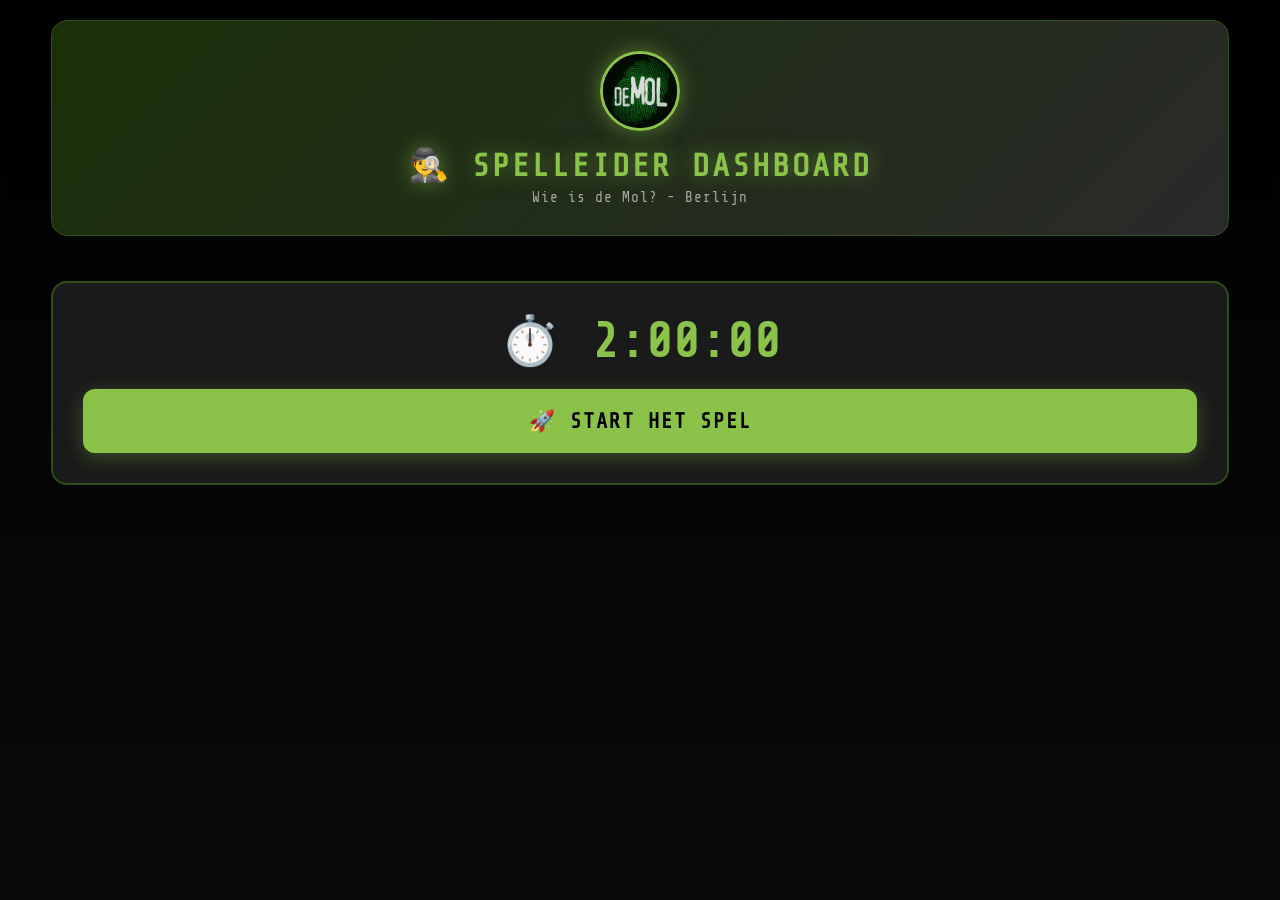
==== admin.html @ bd3a26fa "Add files via upload" ====
<!DOCTYPE html>
<html lang="nl">
<head>
    <meta charset="UTF-8">
    <meta name="viewport" content="width=device-width, initial-scale=1.0">
    <title>Spelleider Dashboard - WIDM Berlijn</title>
    <link rel="stylesheet" href="style.css">
    <style>
        /* Admin-specific: bredere container voor 5 teams */
        .container {
            max-width: 95% !important;
            margin: 0 auto;
        }
    </style>
</head>
<body>
    <div class="container">
        <header>
            <img src="widm-logo.jpg" alt="Wie is de Mol Logo" class="header-logo">
            <h1>🕵️ Spelleider dashboard</h1>
            <p class="subtitle">Wie is de Mol? - Berlijn</p>
        </header>

        <div class="dashboard-sectie">
            <!-- Timer sectie -->
            <div class="timer-sectie">
                <div id="spel-gestart-badge" style="display:none; background: #2D5016; color: #8bc34a; padding: 8px 16px; border-radius: 8px; text-align: center; font-size: 0.9em; margin-bottom: 15px; border: 1px solid #8bc34a;">
                    ✅ Spel loopt
                </div>
                <div id="spel-gestopt-sectie" style="display:none; background: #1a1a1a; border: 2px solid #d32f2f; padding: 20px; border-radius: 12px; margin-bottom: 15px;">
                    <h3 style="color: #d32f2f; margin: 0 0 15px 0; text-align: center;">🛑 Spel is gestopt</h3>
                    <div style="display: flex; gap: 10px; flex-wrap: wrap;">
                        <button onclick="hervatSpel()" style="flex: 1; min-width: 180px; padding: 15px 20px; background: #8bc34a; border: none; border-radius: 8px; color: #000; font-weight: bold; cursor: pointer;">▶️ Hervat</button>
                        <button onclick="bevestigReset()" style="flex: 1; min-width: 180px; padding: 15px 20px; background: #ff9800; border: none; border-radius: 8px; color: #000; font-weight: bold; cursor: pointer;">🔄 Reset</button>
                    </div>
                </div>
                <div id="dashboard-timer" class="dashboard-timer">
                    ⏱️ <span id="dashboard-timer-tekst">2:00:00</span>
                </div>
                <button id="start-spel-btn" onclick="bevestigStart()" class="start-btn">🚀 START HET SPEL</button>
                <button id="stop-spel-btn" onclick="bevestigStop()" class="stop-btn" style="display:none;">🛑 STOP HET SPEL</button>
            </div>

            <!-- Teams overzicht -->
            <div id="teams-container"></div>
        </div>
    </div>

    <!-- Bevestig popup -->
    <div id="bevestig-overlay" class="popup-overlay hidden">
        <div class="popup-box">
            <div class="popup-header">
                <span>🕵️ Spelleider Dashboard</span>
            </div>
            <div class="popup-body">
                <p id="bevestig-tekst">Weet je zeker dat je het spel wilt starten?</p>
            </div>
            <div class="popup-footer">
                <button onclick="startSpel()" style="background: #8bc34a;">✅ Ja, start!</button>
                <button onclick="sluitBevestig()" style="background: #666; margin-left: 10px;">Annuleer</button>
            </div>
        </div>
    </div>

    <!-- Stop popup -->
    <div id="stop-overlay" class="popup-overlay hidden">
        <div class="popup-box">
            <div class="popup-header" style="background: #d32f2f; color: #fff;">
                <span>🛑 Spel stoppen</span>
            </div>
            <div class="popup-body">
                <p style="margin-bottom: 20px;">Waarom wil je het spel stoppen?</p>
                <select id="stop-reden" style="width: 100%; padding: 12px; border-radius: 8px; border: 2px solid #2D5016; background: #1a1a1a; color: #e0e0e0; font-size: 1em; margin-bottom: 15px;">
                    <option value="Een team is klaar">✅ Een team is klaar</option>
                    <option value="Tijd is afgelopen">⏰ Tijd is afgelopen</option>
                    <option value="Noodsituatie">🚨 Noodsituatie</option>
                    <option value="Technische problemen">🔧 Technische problemen</option>
                    <option value="Anders">📝 Anders...</option>
                </select>
                <div id="stop-reden-winnaar" style="margin-top: 10px;">
                    <input type="text" id="stop-reden-winnaar-naam" placeholder="Welk team heeft gewonnen? (bijv. ALPHA)" style="width: 100%; padding: 12px; border-radius: 8px; border: 2px solid #8bc34a; background: #1a1a1a; color: #e0e0e0; font-size: 1em;">
                </div>
                <div id="stop-reden-custom" style="display:none; margin-top: 10px;">
                    <input type="text" id="stop-reden-tekst" placeholder="Typ je eigen reden..." style="width: 100%; padding: 12px; border-radius: 8px; border: 2px solid #2D5016; background: #1a1a1a; color: #e0e0e0; font-size: 1em;">
                </div>
            </div>
            <div class="popup-footer">
                <button onclick="bevestigStopMetReden()" style="background: #d32f2f; color: #fff;">🛑 Stop spel</button>
                <button onclick="sluitStopPopup()" style="background: #666; margin-left: 10px;">Annuleer</button>
            </div>
        </div>
    </div>

    <!-- Hervat popup -->
    <div id="hervat-overlay" class="popup-overlay hidden">
        <div class="popup-box">
            <div class="popup-header" style="background: #8bc34a; color: #000;">
                <span>▶️ Spel hervatten</span>
            </div>
            <div class="popup-body">
                <p style="margin-bottom: 20px;">Het spel gaat verder waar het was gebleven.</p>
                <p style="color: #999; font-size: 0.9em;">De timer loopt door vanaf het moment dat het spel werd gestopt.</p>
            </div>
            <div class="popup-footer">
                <button onclick="bevestigHervat()" style="background: #8bc34a; color: #000;">▶️ Ja, hervat!</button>
                <button onclick="sluitHervatPopup()" style="background: #666; margin-left: 10px;">Annuleer</button>
            </div>
        </div>
    </div>

    <!-- Reset popup -->
    <div id="reset-overlay" class="popup-overlay hidden">
        <div class="popup-box">
            <div class="popup-header" style="background: #ff9800; color: #000;">
                <span>🔄 Spel resetten</span>
            </div>
            <div class="popup-body">
                <p style="margin-bottom: 20px; font-weight: bold; color: #d32f2f;">⚠️ Dit wist ALLE teamdata!</p>
                <p style="margin-bottom: 15px;">Om het spel volledig te resetten:</p>
                <ol style="text-align: left; line-height: 1.8; color: #e0e0e0;">
                    <li>Ga naar <strong>script.google.com</strong></li>
                    <li>Open je Apps Script project</li>
                    <li>Selecteer de functie <strong>"initSpel"</strong> in de dropdown</li>
                    <li>Klik op ▶️ <strong>Run</strong></li>
                    <li>Refresh deze pagina</li>
                </ol>
                <p style="margin-top: 20px; color: #999; font-size: 0.9em;">Na reset kunnen teams opnieuw beginnen vanaf startlocatie.</p>
            </div>
            <div class="popup-footer">
                <button onclick="sluitResetPopup()" style="background: #8bc34a; color: #000;">Begrepen</button>
            </div>
        </div>
    </div>

    <script>
        const API_URL = "https://script.google.com/macros/s/AKfycbxtZUrnqR37X_HxUodU7U5AlYwrIhbtA8xgGDvlzqYReY86UrMcqIOvyJ1osRkTX-Alww/exec";
        const SPEL_DUUR = 2 * 60 * 60 * 1000;
        let dashboardInterval = null;
        let timerInterval = null;

        async function apiCall(action, params = {}, method = 'GET') {
            try {
                const url = new URL(API_URL);
                url.searchParams.append('action', action);
                
                if (method === 'GET') {
                    Object.keys(params).forEach(key => {
                        url.searchParams.append(key, params[key]);
                    });
                    const response = await fetch(url);
                    return await response.json();
                } else {
                    // POST: gebruik URLSearchParams (form data) om CORS preflight te vermijden
                    const formData = new URLSearchParams();
                    Object.keys(params).forEach(key => {
                        formData.append(key, params[key]);
                    });
                    
                    const response = await fetch(API_URL + '?action=' + action, {
                        method: 'POST',
                        body: formData
                    });
                    return await response.json();
                }
            } catch (error) {
                console.error('API Error:', error);
                return null;
            }
        }

        function bevestigStart() {
            document.getElementById('bevestig-overlay').classList.remove('hidden');
        }

        function sluitBevestig() {
            document.getElementById('bevestig-overlay').classList.add('hidden');
        }

        async function startSpel() {
            sluitBevestig();
            const result = await apiCall('startSpel', {}, 'POST');
            if (result && result.success) {
                // Direct dashboard updaten zonder popup
                updateDashboard();
            } else {
                alert('❌ Fout bij starten van spel. Probeer opnieuw.');
            }
        }

        function bevestigStop() {
            document.getElementById('stop-overlay').classList.remove('hidden');
        }

        // Change listener eenmalig instellen (niet bij elke klik opnieuw)
        document.addEventListener('DOMContentLoaded', function() {
            document.getElementById('stop-reden').addEventListener('change', function() {
                const isWinnaar = this.value === 'Een team is klaar';
                const isAnders  = this.value === 'Anders';
                document.getElementById('stop-reden-winnaar').style.display = isWinnaar ? 'block' : 'none';
                document.getElementById('stop-reden-custom').style.display  = isAnders  ? 'block' : 'none';
            });
        });

        function sluitStopPopup() {
            document.getElementById('stop-overlay').classList.add('hidden');
        }

        async function bevestigStopMetReden() {
            const redenSelect = document.getElementById('stop-reden').value;
            let reden = redenSelect;
            
            if (redenSelect === 'Een team is klaar') {
                const winnaar = document.getElementById('stop-reden-winnaar-naam').value.trim();
                reden = winnaar ? `Een team is klaar — Team ${winnaar.toUpperCase()} heeft gewonnen!` : 'Een team is klaar';
            } else if (redenSelect === 'Anders') {
                const customReden = document.getElementById('stop-reden-tekst').value.trim();
                if (!customReden) {
                    alert('⚠️ Vul een reden in!');
                    return;
                }
                reden = customReden;
            }
            
            sluitStopPopup();
            
            const result = await apiCall('stopSpel', { reden }, 'POST');
            if (result && result.success) {
                updateDashboard();
            } else {
                alert('❌ Fout bij stoppen van spel. Probeer opnieuw.');
            }
        }

        async function stopSpel() {
            const result = await apiCall('stopSpel', {}, 'POST');
            if (result && result.success) {
                updateDashboard();
            } else {
                alert('❌ Fout bij stoppen van spel. Probeer opnieuw.');
            }
        }

        async function hervatSpel() {
            document.getElementById('hervat-overlay').classList.remove('hidden');
        }

        function sluitHervatPopup() {
            document.getElementById('hervat-overlay').classList.add('hidden');
        }

        async function bevestigHervat() {
            sluitHervatPopup();
            const result = await apiCall('startSpel', {}, 'POST');
            if (result && result.success) {
                updateDashboard();
            } else {
                alert('❌ Fout bij hervatten. Probeer opnieuw.');
            }
        }

        function bevestigReset() {
            document.getElementById('reset-overlay').classList.remove('hidden');
        }

        function sluitResetPopup() {
            document.getElementById('reset-overlay').classList.add('hidden');
        }

        function startDashboardTimer(startDatum) {
            if (timerInterval) clearInterval(timerInterval);
            
            const timerEl = document.getElementById('dashboard-timer');
            const timerTekstEl = document.getElementById('dashboard-timer-tekst');
            
            timerInterval = setInterval(() => {
                const nu = new Date().getTime();
                const verstreken = nu - startDatum;
                const resterend = SPEL_DUUR - verstreken;

                if (resterend <= 0) {
                    clearInterval(timerInterval);
                    timerTekstEl.textContent = 'Spel afgelopen!';
                    timerEl.classList.add('urgent');
                    return;
                }

                const uren = Math.floor(resterend / (1000 * 60 * 60));
                const minuten = Math.floor((resterend % (1000 * 60 * 60)) / (1000 * 60));
                const seconden = Math.floor((resterend % (1000 * 60)) / 1000);

                timerTekstEl.textContent = `${uren}:${String(minuten).padStart(2, '0')}:${String(seconden).padStart(2, '0')}`;

                if (resterend < 15 * 60 * 1000) {
                    timerEl.classList.add('urgent');
                }
            }, 1000);
        }

        async function updateDashboard() {
            const data = await apiCall('getDashboard');
            
            if (!data || data.error) {
                console.error('Fout bij ophalen dashboard:', data?.error);
                return;
            }

            // Update timer en spel status
            if (data.spelGestart) {
                // Spel loopt
                document.getElementById('spel-gestart-badge').style.display = 'block';
                document.getElementById('spel-gestopt-sectie').style.display = 'none';
                document.getElementById('start-spel-btn').style.display = 'none';
                document.getElementById('stop-spel-btn').style.display = 'block';
                
                if (data.startTijd && !timerInterval) {
                    const startDatum = new Date(data.startTijd).getTime();
                    startDashboardTimer(startDatum);
                }
            } else if (data.startTijd) {
                // Spel is gestopt
                document.getElementById('spel-gestart-badge').style.display = 'none';
                const gestoptSectie = document.getElementById('spel-gestopt-sectie');
                gestoptSectie.style.display = 'block';
                document.getElementById('start-spel-btn').style.display = 'none';
                document.getElementById('stop-spel-btn').style.display = 'none';

                const isEindstand = data.stopReden && (
                    data.stopReden.includes('Een team is klaar') ||
                    data.stopReden.includes('Tijd is afgelopen')
                );

                if (!gestoptSectie.querySelector('.gestopt-knoppen-set')) {
                    if (isEindstand) {
                        // Eindstand — alleen Reset
                        gestoptSectie.innerHTML = `
                            <h3 style="color: #d32f2f; margin: 0 0 15px 0; text-align: center;">🏁 Spel beëindigd</h3>
                            <div class="gestopt-knoppen-set" style="display: flex; gap: 10px; justify-content: center;">
                                <button onclick="bevestigReset()" style="padding: 15px 30px; background: #ff9800; border: none; border-radius: 8px; color: #000; font-weight: bold; cursor: pointer;">🔄 Reset spel</button>
                            </div>
                        `;
                    } else {
                        // Onderbreking — Hervat + Reset
                        gestoptSectie.innerHTML = `
                            <h3 style="color: #d32f2f; margin: 0 0 15px 0; text-align: center;">🛑 Spel is gestopt</h3>
                            <div class="gestopt-knoppen-set" style="display: flex; gap: 10px; flex-wrap: wrap;">
                                <button onclick="hervatSpel()" style="flex: 1; min-width: 180px; padding: 15px 20px; background: #8bc34a; border: none; border-radius: 8px; color: #000; font-weight: bold; cursor: pointer;">▶️ Hervat</button>
                                <button onclick="bevestigReset()" style="flex: 1; min-width: 180px; padding: 15px 20px; background: #ff9800; border: none; border-radius: 8px; color: #000; font-weight: bold; cursor: pointer;">🔄 Reset</button>
                            </div>
                        `;
                    }
                }

                // Toon stop reden
                const oudeReden = gestoptSectie.querySelector('.stop-reden-tekst');
                if (oudeReden) oudeReden.remove();
                if (data.stopReden) {
                    const redenEl = document.createElement('p');
                    redenEl.className = 'stop-reden-tekst';
                    redenEl.style.cssText = 'color: #ff9800; margin: 15px 0; font-size: 1.1em;';
                    redenEl.innerHTML = `<strong>Reden:</strong> ${data.stopReden}`;
                    gestoptSectie.querySelector('h3').insertAdjacentElement('afterend', redenEl);
                }

                if (timerInterval) {
                    clearInterval(timerInterval);
                    timerInterval = null;
                }
            } else {
                // Spel is nooit gestart
                document.getElementById('spel-gestart-badge').style.display = 'none';
                document.getElementById('spel-gestopt-sectie').style.display = 'none';
                document.getElementById('start-spel-btn').style.display = 'block';
                document.getElementById('stop-spel-btn').style.display = 'none';
                
                if (timerInterval) {
                    clearInterval(timerInterval);
                    timerInterval = null;
                }
            }

            // Render teams
            const container = document.getElementById('teams-container');
            container.innerHTML = '';

            data.teams.forEach(team => {
                const teamCard = document.createElement('div');
                teamCard.className = 'team-card';
                
                // Status badge kleur
                let statusClass = 'status-info';
                let statusTekst = team.status;
                
                if (team.status === 'Wachten_op_Startlocatie_Upload') {
                    statusClass = 'status-info';
                    statusTekst = '📍 Wacht op startlocatie upload';
                } else if (team.status === 'Wachten_op_Startlocatie_Goedkeuring') {
                    statusClass = 'status-warning';
                    statusTekst = '📍 Wacht op startlocatie goedkeuring';
                } else if (team.status === 'Startlocatie_Goedgekeurd') {
                    statusClass = 'status-success';
                    statusTekst = '🟢 Klaar — rollen worden verdeeld';
                } else if (team.status === 'Op_weg') {
                    statusClass = 'status-info';
                    statusTekst = '🗺️ Onderweg naar locatie';
                } else if (team.status === 'Wachten_op_Locatie_Check') {
                    statusClass = 'status-warning';
                    statusTekst = '📍 Wacht op GPS check';
                } else if (team.status === 'Wachten_op_Upload') {
                    statusClass = 'status-info';
                    statusTekst = '⏳ Wacht op foto upload';
                } else if (team.status === 'Wachten_op_Goedkeuring') {
                    statusClass = 'status-warning';
                    statusTekst = '📸 Wacht op goedkeuring';
                } else if (team.status === 'Goedgekeurd') {
                    statusClass = 'status-success';
                    statusTekst = '✅ Goedgekeurd';
                }

                // Klaar voor start indicator (captain gekozen, wacht op spelleider)
                const klaarVoorStart = !data.spelGestart && team.captainNaam && team.status === 'Wachten_op_Upload';
                
                // Locaties afgerond berekenen
                const locatiesAfgerond = team.locatiesAfgerond !== undefined ? team.locatiesAfgerond : 0;

                // Leden badges
                const ledenHTML = team.leden.map(lid => {
                    const isCaptain = lid === team.captainNaam;
                    return `<span class="lid-badge ${isCaptain ? 'captain-badge' : ''}">${isCaptain ? '🎖️ ' : ''}${lid}</span>`;
                }).join('');

                // Foto sectie
                let fotoSectie = '';
                
                if (team.status === 'Wachten_op_Startlocatie_Goedkeuring' && team.startlocatieFotoUrl) {
                    // Startlocatie foto goedkeuring
                    fotoSectie = `
                        <div class="foto-sectie">
                            <a href="${team.startlocatieFotoUrl}" target="_blank" class="foto-link">📍 Bekijk startlocatie foto</a>
                            <div class="actie-knoppen">
                                <button onclick="keurStartlocatieGoed('${team.teamcode}')" class="btn-goedkeuren">✅ Goedkeuren</button>
                                <button onclick="keurStartlocatieAf('${team.teamcode}')" class="btn-afkeuren">❌ Afkeuren</button>
                            </div>
                        </div>
                    `;
                } else if (team.status === 'Wachten_op_Locatie_Check' && team.gpsLatitude && team.gpsLongitude) {
                    // GPS locatie check met zoom 17 voor straatniveau
                    const mapsUrl = `https://www.google.com/maps?q=${team.gpsLatitude},${team.gpsLongitude}&z=17`;
                    fotoSectie = `
                        <div class="foto-sectie">
                            <a href="${mapsUrl}" target="_blank" class="foto-link">📍 Bekijk GPS locatie op kaart</a>
                            <p style="color: #999; font-size: 0.85em; margin: 10px 0;">Lat: ${team.gpsLatitude}, Lng: ${team.gpsLongitude}</p>
                            <div class="actie-knoppen">
                                <button onclick="keurLocatieGoed('${team.teamcode}')" class="btn-goedkeuren">✅ Locatie goedkeuren</button>
                                <button onclick="keurLocatieAfMetOpmerking('${team.teamcode}')" class="btn-afkeuren">❌ Locatie afkeuren</button>
                            </div>
                            <input type="text" id="opmerking-${team.teamcode}" placeholder="Optioneel bericht aan team bij afkeuren..." style="width:100%; margin-top:10px; padding:10px; background:#1a1a1a; border:1px solid #555; border-radius:6px; color:#e0e0e0; font-size:0.9em;">
                        </div>
                    `;
                } else if (team.status === 'Wachten_op_Goedkeuring' && team.fotoUrl) {
                    // Normale opdracht foto goedkeuring
                    fotoSectie = `
                        <div class="foto-sectie">
                            <a href="${team.fotoUrl}" target="_blank" class="foto-link">📸 Bekijk foto</a>
                            <div class="actie-knoppen">
                                <button onclick="keurGoed('${team.teamcode}')" class="btn-goedkeuren">✅ Goedkeuren</button>
                                <button onclick="keurAf('${team.teamcode}')" class="btn-afkeuren">❌ Afkeuren</button>
                            </div>
                        </div>
                    `;
                }

                teamCard.innerHTML = `
                    ${klaarVoorStart ? '<div style="background:#1a4a0a;color:#8bc34a;padding:8px 14px;border-radius:6px;font-weight:bold;font-size:0.85em;margin-bottom:12px;text-align:center;">🚀 KLAAR VOOR START</div>' : ''}
                    <div class="team-header">
                        <h3>${team.teamnaam}</h3>
                        <span class="team-code">${team.teamcode}</span>
                    </div>
                    <div class="team-info">
                        <div class="leden-sectie">
                            ${ledenHTML}
                        </div>
                        <div class="locatie-info">
                            <strong>📍 Locatie:</strong> ${team.huidigeLocatie || 'Nog niet gestart'}
                            &nbsp;&nbsp;
                            <strong>✅ Afgerond:</strong> ${locatiesAfgerond} / 6
                        </div>
                        ${team.huidigeOpdracht ? `<div class="locatie-info" style="color: #aaa; font-size: 0.9em;"><strong>📋 Opdracht:</strong> ${team.huidigeOpdracht}</div>` : ''}
                        <div class="status-sectie">
                            <span class="status-badge ${statusClass}">${statusTekst}</span>
                        </div>
                    </div>
                    ${fotoSectie}
                `;

                container.appendChild(teamCard);
            });
        }

        async function keurStartlocatieGoed(teamcode) {
            const result = await apiCall('keurStartlocatieGoed', { teamcode }, 'POST');
            if (result && result.success) {
                toonToast('Startlocatie goedgekeurd! Team kan rollen verdelen.', 'success');
                updateDashboard();
            } else {
                toonToast('Fout bij goedkeuren. Probeer opnieuw.', 'error');
            }
        }

        async function keurStartlocatieAf(teamcode) {
            const result = await apiCall('keurStartlocatieAf', { teamcode }, 'POST');
            if (result && result.success) {
                toonToast('Startlocatie foto afgekeurd. Team moet opnieuw uploaden.', 'warning');
                updateDashboard();
            } else {
                toonToast('Fout bij afkeuren. Probeer opnieuw.', 'error');
            }
        }

        async function keurGoed(teamcode) {
            const result = await apiCall('keurGoed', { teamcode }, 'POST');
            if (result && result.success) {
                toonToast('Foto goedgekeurd! ✓', 'success');
                updateDashboard();
            } else {
                toonToast('Fout bij goedkeuren. Probeer opnieuw.', 'error');
            }
        }

        async function keurAf(teamcode) {
            const result = await apiCall('keurAf', { teamcode }, 'POST');
            if (result && result.success) {
                toonToast('Foto afgekeurd. Team moet opnieuw uploaden.', 'warning');
                updateDashboard();
            } else {
                toonToast('Fout bij afkeuren. Probeer opnieuw.', 'error');
            }
        }

        async function keurLocatieGoed(teamcode) {
            const result = await apiCall('keurLocatieGoed', { teamcode }, 'POST');
            if (result && result.success) {
                toonToast('GPS locatie goedgekeurd! 📍', 'success');
                updateDashboard();
            } else {
                toonToast('Fout bij goedkeuren locatie. Probeer opnieuw.', 'error');
            }
        }

        async function keurLocatieAf(teamcode, opmerking = '') {
            const result = await apiCall('keurLocatieAf', { teamcode, opmerking }, 'POST');
            if (result && result.success) {
                toonToast('GPS locatie afgekeurd. Team moet opnieuw GPS delen.', 'warning');
                updateDashboard();
            } else {
                toonToast('Fout bij afkeuren locatie. Probeer opnieuw.', 'error');
            }
        }

        async function keurLocatieAfMetOpmerking(teamcode) {
            const invoer = document.getElementById('opmerking-' + teamcode);
            const opmerking = invoer ? invoer.value.trim() : '';
            await keurLocatieAf(teamcode, opmerking);
        }

        // Start dashboard updates
        window.onload = function() {
            updateDashboard();
            dashboardInterval = setInterval(updateDashboard, 10000); // Update elke 10 seconden
        };
    </script>

    <style>
        .dashboard-sectie {
            padding: 20px 0;
        }

        #teams-container {
            display: grid;
            grid-template-columns: repeat(5, 1fr);
            gap: 15px;
            max-width: 100%;
            margin: 0 auto;
        }

        .team-card {
            min-width: 0; /* Fix voor grid overflow */
        }

        /* Op kleine schermen toch responsive maken */
        @media (max-width: 768px) {
            #teams-container {
                grid-template-columns: 1fr;
            }
        }

        .timer-sectie {
            text-align: center;
            margin-bottom: 40px;
            padding: 30px;
            background: #1a1a1a;
            border-radius: 16px;
            border: 2px solid #2D5016;
        }

        .dashboard-timer {
            font-size: 3em;
            font-weight: bold;
            color: #8bc34a;
            margin-bottom: 20px;
            letter-spacing: 3px;
        }

        .dashboard-timer.urgent {
            color: #ff5252;
            animation: pulse 1s infinite;
        }

        .start-btn {
            font-size: 1.3em;
            padding: 20px 40px;
            background: #8bc34a;
            border: none;
            border-radius: 12px;
            color: #000;
            font-weight: bold;
            cursor: pointer;
            text-transform: uppercase;
            letter-spacing: 2px;
            transition: all 0.3s;
        }

        .start-btn:hover {
            background: #9ccc65;
            transform: scale(1.05);
        }

        .stop-btn {
            font-size: 1.3em;
            padding: 20px 40px;
            background: #d32f2f;
            border: none;
            border-radius: 12px;
            color: #fff;
            font-weight: bold;
            cursor: pointer;
            text-transform: uppercase;
            letter-spacing: 2px;
            transition: all 0.3s;
            margin-top: 15px;
        }

        .stop-btn:hover {
            background: #f44336;
            transform: scale(1.05);
        }

        .team-card {
            background: #1a1a1a;
            border: 2px solid #2D5016;
            border-radius: 16px;
            padding: 25px;
            margin-bottom: 20px;
        }

        .team-header {
            display: flex;
            justify-content: space-between;
            align-items: center;
            margin-bottom: 15px;
            padding-bottom: 15px;
            border-bottom: 1px solid #333;
        }

        .team-header h3 {
            margin: 0;
            color: #8bc34a;
            font-size: 1.5em;
        }

        .team-code {
            background: #2D5016;
            padding: 5px 15px;
            border-radius: 8px;
            font-size: 0.9em;
            color: #8bc34a;
        }

        .team-info {
            margin-bottom: 15px;
        }

        .leden-sectie {
            margin-bottom: 15px;
        }

        .lid-badge {
            display: inline-block;
            background: #2a2a2a;
            padding: 8px 15px;
            border-radius: 8px;
            margin: 5px;
            font-size: 0.9em;
            border: 1px solid #444;
        }

        .captain-badge {
            background: #2D5016;
            border-color: #8bc34a;
            color: #8bc34a;
        }

        .locatie-info {
            margin: 10px 0;
            font-size: 0.95em;
            color: #ccc;
        }

        .status-sectie {
            margin: 15px 0;
        }

        .status-badge {
            display: inline-block;
            padding: 10px 20px;
            border-radius: 8px;
            font-weight: bold;
            font-size: 0.9em;
            text-transform: uppercase;
            letter-spacing: 1px;
        }

        .status-info {
            background: #1e3a8a;
            color: #93c5fd;
        }

        .status-warning {
            background: #854d0e;
            color: #fde047;
        }

        .status-success {
            background: #166534;
            color: #86efac;
        }

        .foto-sectie {
            margin-top: 20px;
            padding: 20px;
            background: #0a0a0a;
            border-radius: 12px;
            border: 1px solid #333;
        }

        .foto-link {
            display: inline-block;
            background: #2D5016;
            color: #8bc34a;
            padding: 12px 24px;
            border-radius: 8px;
            text-decoration: none;
            margin-bottom: 15px;
            transition: all 0.3s;
            font-weight: bold;
        }

        .foto-link:hover {
            background: #3a6b1f;
            transform: scale(1.05);
        }

        .actie-knoppen {
            display: flex;
            gap: 10px;
            flex-wrap: wrap;
        }

        .btn-goedkeuren, .btn-afkeuren {
            flex: 1;
            min-width: 120px;
            padding: 15px;
            border: none;
            border-radius: 8px;
            font-weight: bold;
            font-size: 1em;
            cursor: pointer;
            transition: all 0.3s;
            text-transform: uppercase;
            letter-spacing: 1px;
        }

        .btn-goedkeuren {
            background: #166534;
            color: #86efac;
        }

        .btn-goedkeuren:hover {
            background: #14532d;
        }

        .btn-afkeuren {
            background: #7f1d1d;
            color: #fca5a5;
        }

        .btn-afkeuren:hover {
            background: #991b1b;
        }

        @keyframes pulse {
            0%, 100% { opacity: 1; }
            50% { opacity: 0.6; }
        }
        
        /* Toast notifications */
        #toast-container {
            position: fixed;
            top: 80px;
            right: 20px;
            z-index: 10000;
            max-width: 400px;
        }
        
        .toast {
            background: #1a1a1a;
            border-left: 5px solid #8bc34a;
            border-radius: 8px;
            padding: 20px;
            margin-bottom: 10px;
            box-shadow: 0 4px 12px rgba(0,0,0,0.5);
            animation: slideIn 0.3s, slideOut 0.3s 2.7s;
            display: flex;
            align-items: center;
            gap: 15px;
        }
        
        .toast.success { border-left-color: #8bc34a; }
        .toast.error { border-left-color: #d32f2f; }
        .toast.warning { border-left-color: #ff9800; }
        
        .toast-icon {
            font-size: 2em;
            flex-shrink: 0;
        }
        
        .toast-content {
            flex: 1;
            color: #e0e0e0;
        }
        
        @keyframes slideIn {
            from {
                transform: translateX(400px);
                opacity: 0;
            }
            to {
                transform: translateX(0);
                opacity: 1;
            }
        }
        
        @keyframes slideOut {
            from {
                transform: translateX(0);
                opacity: 1;
            }
            to {
                transform: translateX(400px);
                opacity: 0;
            }
        }
    </style>
    
    <!-- Toast container -->
    <div id="toast-container"></div>
    
    <script>
        function toonToast(message, type = 'success') {
            const container = document.getElementById('toast-container');
            const toast = document.createElement('div');
            toast.className = `toast ${type}`;
            
            const icons = {
                success: '✅',
                error: '❌',
                warning: '⚠️'
            };
            
            toast.innerHTML = `
                <div class="toast-icon">${icons[type] || '✅'}</div>
                <div class="toast-content">${message}</div>
            `;
            
            container.appendChild(toast);
            
            setTimeout(() => {
                toast.remove();
            }, 3000);
        }
    </script>
</body>
</html>
---- style.css ----
/* Import WIDM-stijl lettertype - OCR A Extended alternatief */
@import url('https://fonts.googleapis.com/css2?family=Share+Tech+Mono&display=swap');

/* ===== VARIABELEN ===== */
:root {
    --widm-green: #2D5016;
    --widm-dark-green: #1a3009;
    --widm-light-green: #4a7c2c;
    --widm-accent: #8bc34a;
    --dark: #0a0a0a;
    --grey: #2a2a2a;
    --light-grey: #3a3a3a;
    --text-light: #e0e0e0;
}

/* ===== RESET & BODY ===== */
* {
    margin: 0;
    padding: 0;
    box-sizing: border-box;
}

body {
    font-family: -apple-system, BlinkMacSystemFont, 'Segoe UI', Roboto, sans-serif;
    background: linear-gradient(180deg, #000000 0%, #0a0a0a 100%);
    color: var(--text-light);
    min-height: 100vh;
    padding: 20px;
}

/* ===== WIDM LETTERTYPE HIERARCHY ===== */
h1, h2, h3, 
.timer-display, 
.spel-timer, 
#locatie-naam, 
#countdown, 
.rol-mol, 
.rol-kandidaat, 
.captain-reveal,
.status-badge,
.team-code,
button,
.file-label,
.opdracht-box p {
    font-family: 'Share Tech Mono', 'Courier New', monospace !important;
    letter-spacing: 2px;
}

/* Uppercase alleen voor koppen en UI elementen */
h1, h2, h3, 
button,
.file-label,
.status-badge,
.timer-display,
.spel-timer {
    text-transform: uppercase;
}

/* Timer extra stoer */
.timer-display, .spel-timer {
    font-weight: 700;
    letter-spacing: 4px;
}

/* ===== CONTAINER ===== */
.container {
    max-width: 500px;
    margin: 0 auto;
}

/* ===== HEADER ===== */
header {
    text-align: center;
    padding: 30px 20px;
    background: linear-gradient(135deg, var(--widm-dark-green), var(--grey));
    border-radius: 16px;
    margin-bottom: 25px;
    border: 1px solid var(--widm-green);
    box-shadow: 0 10px 40px rgba(0, 0, 0, 0.5);
}

header h1 {
    color: var(--widm-accent);
    font-size: 2em;
    margin-bottom: 5px;
    text-shadow: 0 0 20px rgba(139, 195, 74, 0.5);
}

.subtitle {
    color: var(--text-light);
    opacity: 0.7;
    font-size: 0.9em;
}

/* ===== SCHERMEN ===== */
.scherm {
    background: linear-gradient(135deg, var(--grey), var(--dark));
    border: 1px solid var(--widm-green);
    border-radius: 16px;
    padding: 30px 25px;
    box-shadow: 0 10px 40px rgba(0, 0, 0, 0.5);
}

.scherm.hidden {
    display: none;
}

.scherm h2 {
    color: var(--widm-accent);
    font-size: 1.8em;
    margin-bottom: 15px;
    text-align: center;
}

.instructie {
    text-align: center;
    color: var(--text-light);
    margin-bottom: 25px;
    line-height: 1.6;
    opacity: 0.9;
}

/* ===== INPUTS & BUTTONS ===== */
input[type="text"] {
    width: 100%;
    padding: 15px;
    background: var(--light-grey);
    border: 2px solid var(--widm-green);
    border-radius: 12px;
    color: var(--text-light);
    font-size: 1.1em;
    margin-bottom: 20px;
    transition: all 0.3s;
}

input[type="text"]:focus {
    outline: none;
    border-color: var(--widm-accent);
    box-shadow: 0 0 20px rgba(139, 195, 74, 0.3);
}

button {
    width: 100%;
    padding: 16px;
    background: linear-gradient(135deg, var(--widm-accent), var(--widm-light-green));
    color: #000;
    border: none;
    border-radius: 12px;
    font-size: 1.1em;
    font-weight: 900;
    cursor: pointer;
    transition: all 0.3s;
    text-transform: uppercase;
    letter-spacing: 1.5px;
    box-shadow: 0 5px 20px rgba(139, 195, 74, 0.3);
}

button:hover {
    transform: translateY(-3px);
    box-shadow: 0 8px 30px rgba(139, 195, 74, 0.5);
}

button:disabled {
    background: var(--light-grey);
    color: #666;
    cursor: not-allowed;
    transform: none;
    box-shadow: none;
}

.member-btn {
    margin-bottom: 12px;
}

/* ===== ROLLEN VERDELEN ===== */
#leden-lijst, #captain-lijst {
    display: flex;
    flex-direction: column;
    gap: 12px;
}

/* ===== PRIVACY COUNTDOWN ===== */
#countdown {
    font-size: 8em;
    font-weight: 900;
    color: var(--widm-accent);
    text-align: center;
    margin: 40px 0;
    text-shadow: 0 0 40px rgba(139, 195, 74, 0.8);
    animation: pulse 1s infinite;
}

@keyframes pulse {
    0%, 100% {
        transform: scale(1);
    }
    50% {
        transform: scale(1.05);
    }
}

/* ===== ROL ONTHULLING ===== */
.rol-mol {
    background: linear-gradient(135deg, #8b0000, #450000);
    color: #ff6b6b;
    padding: 40px 20px;
    border-radius: 16px;
    text-align: center;
    font-size: 3em;
    font-weight: 900;
    margin: 30px 0;
    border: 3px solid #ff6b6b;
    box-shadow: 0 0 40px rgba(255, 107, 107, 0.5);
    animation: molReveal 0.5s ease-out;
}

.rol-kandidaat {
    background: linear-gradient(135deg, var(--widm-dark-green), var(--widm-green));
    color: var(--widm-accent);
    padding: 40px 20px;
    border-radius: 16px;
    text-align: center;
    font-size: 3em;
    font-weight: 900;
    margin: 30px 0;
    border: 3px solid var(--widm-accent);
    box-shadow: 0 0 40px rgba(139, 195, 74, 0.5);
    animation: kandidaatReveal 0.5s ease-out;
}

@keyframes molReveal {
    0% {
        transform: scale(0.8);
        opacity: 0;
    }
    100% {
        transform: scale(1);
        opacity: 1;
    }
}

@keyframes kandidaatReveal {
    0% {
        transform: scale(0.8);
        opacity: 0;
    }
    100% {
        transform: scale(1);
        opacity: 1;
    }
}

/* ===== CAPTAIN ONTHULLING ===== */
.captain-reveal {
    font-size: 3em;
    font-weight: 900;
    color: var(--widm-accent);
    text-align: center;
    margin: 30px 0;
    text-shadow: 0 0 30px rgba(139, 195, 74, 0.8);
    animation: slideIn 0.5s ease-out;
}

@keyframes slideIn {
    0% {
        transform: translateY(-30px);
        opacity: 0;
    }
    100% {
        transform: translateY(0);
        opacity: 1;
    }
}

/* ===== QR CODE ===== */
#qr-code {
    display: flex;
    justify-content: center;
    margin: 25px 0;
    padding: 20px;
    background: white;
    border-radius: 16px;
    box-shadow: 0 10px 30px rgba(0, 0, 0, 0.3);
}

/* ===== SPEL SCHERM ===== */
.spel-timer {
    text-align: center;
    font-size: 2.5em;
    font-weight: 900;
    color: var(--widm-accent);
    text-shadow: 0 0 20px rgba(139, 195, 74, 0.5);
    margin-bottom: 20px;
    letter-spacing: 3px;
}

.spel-timer.urgent {
    color: #ff6b6b;
    text-shadow: 0 0 20px rgba(255, 107, 107, 0.5);
    animation: pulse 1s infinite;
}

.status-badge {
    text-align: center !important;
    display: block !important;
    margin-left: auto !important;
    margin-right: auto !important;
    width: fit-content !important;
    background: var(--widm-dark-green);
    color: var(--widm-accent);
    padding: 8px 20px;
    border-radius: 20px;
    font-size: 0.85em;
    font-weight: 700;
    margin-bottom: 10px;
    border: 1px solid var(--widm-green);
}

#locatie-naam {
    text-align: center !important;
    font-size: 2em;
    color: var(--widm-accent);
    margin-bottom: 25px;
    text-shadow: 0 0 15px rgba(139, 195, 74, 0.4);
}

.opdracht-box {
    background: var(--light-grey);
    border: 1px solid var(--widm-green);
    border-radius: 12px;
    padding: 20px;
    margin-bottom: 25px;
}

.opdracht-box h3 {
    color: var(--widm-accent);
    margin-bottom: 12px;
    font-size: 1.1em;
}

.opdracht-box p {
    color: var(--text-light);
    line-height: 1.6;
}

/* ===== FILE UPLOAD ===== */
.file-label {
    display: block;
    text-align: center;
    padding: 20px;
    background: var(--light-grey);
    border: 2px dashed var(--widm-green);
    border-radius: 12px;
    color: var(--widm-accent);
    font-weight: 700;
    cursor: pointer;
    transition: all 0.3s;
    margin-bottom: 15px;
}

.file-label:hover {
    background: var(--widm-dark-green);
    border-color: var(--widm-accent);
}

input[type="file"] {
    display: none;
}

#bestandsnaam {
    text-align: center;
    color: var(--widm-accent);
    font-size: 0.9em;
    margin-bottom: 15px;
    min-height: 20px;
}

/* ===== VOORTGANG BALK ===== */
#voortgang-balk-container {
    background: var(--dark);
    border-radius: 10px;
    height: 30px;
    overflow: hidden;
    margin-bottom: 15px;
    border: 1px solid var(--widm-green);
}

#voortgang-balk {
    height: 100%;
    background: linear-gradient(90deg, var(--widm-green), var(--widm-accent));
    width: 0%;
    transition: width 0.3s ease;
}

#voortgang-tekst {
    text-align: center;
    color: var(--widm-accent);
    font-weight: 700;
    margin-top: 8px;
}

/* ===== WACHT SECTIE ===== */
.wacht-box {
    background: linear-gradient(135deg, #3a2f0b, #2a1f00);
    border: 2px solid #f0e68c;
    border-radius: 12px;
    padding: 30px;
    text-align: center;
}

.wacht-box p {
    color: #f0e68c;
    font-size: 1.2em;
    font-weight: 700;
}

/* ===== HINT SECTIE ===== */
.success-box {
    background: linear-gradient(135deg, var(--widm-dark-green), var(--widm-green));
    border: 2px solid var(--widm-accent);
    border-radius: 12px;
    padding: 25px;
    text-align: center;
}

.success-box h3 {
    color: var(--widm-accent);
    font-size: 1.5em;
    margin-bottom: 15px;
}

.hint-label {
    color: var(--text-light);
    font-size: 0.9em;
    margin-bottom: 10px;
    opacity: 0.8;
}

.hint-text {
    color: var(--widm-accent);
    font-size: 1.3em;
    font-weight: 700;
    margin-bottom: 20px;
    line-height: 1.6;
}

.success-btn {
    background: linear-gradient(135deg, var(--widm-accent), var(--widm-light-green));
}

/* ===== POPUP ===== */
.popup-overlay {
    position: fixed;
    top: 0;
    left: 0;
    width: 100%;
    height: 100%;
    background: rgba(0, 0, 0, 0.8);
    display: flex;
    justify-content: center;
    align-items: center;
    z-index: 1000;
    padding: 20px;
}

.popup-overlay.hidden {
    display: none;
}

.popup-box {
    background: var(--grey);
    border-radius: 16px;
    max-width: 400px;
    width: 100%;
    overflow: hidden;
    box-shadow: 0 20px 60px rgba(0, 0, 0, 0.5);
    border: 1px solid var(--widm-green);
    animation: slideIn 0.3s ease;
}

.popup-header {
    background: linear-gradient(135deg, var(--widm-green), var(--widm-dark-green));
    padding: 15px 20px;
    color: white;
    font-weight: 700;
    font-size: 0.95em;
    letter-spacing: 0.5px;
}

.popup-body {
    padding: 25px 20px;
}

.popup-body p {
    color: var(--text-light);
    line-height: 1.6;
    font-size: 1em;
}

.popup-footer {
    padding: 0 20px 20px 20px;
    display: flex;
    gap: 10px;
}

.popup-footer button {
    margin-top: 0;
    flex: 1;
}

#popup-annuleer-btn {
    background: var(--light-grey) !important;
    color: var(--text-light) !important;
}

/* ===== LAAD SPINNER ===== */
.laad-spinner {
    width: 50px;
    height: 50px;
    border: 5px solid var(--light-grey);
    border-top: 5px solid var(--widm-accent);
    border-radius: 50%;
    animation: spin 1s linear infinite;
    margin: 20px auto;
}

@keyframes spin {
    0% {
        transform: rotate(0deg);
    }
    100% {
        transform: rotate(360deg);
    }
}

/* ===== UTILITY ===== */
.hidden {
    display: none;
}

/* ===== RESPONSIVE ===== */
@media (max-width: 600px) {
    header h1 {
        font-size: 1.5em;
    }

    .scherm h2 {
        font-size: 1.4em;
    }

    #countdown {
        font-size: 6em;
    }

    .rol-mol, .rol-kandidaat {
        font-size: 2em;
        padding: 30px 15px;
    }

    .captain-reveal {
        font-size: 2em;
    }

    .spel-timer {
        font-size: 2em;
    }
}

/* Instructieteksten normaal lettertype */
.instructie,
.opdracht-box p,
#rol-scherm .instructie {
    font-family: -apple-system, BlinkMacSystemFont, 'Segoe UI', Roboto, sans-serif !important;
    text-transform: none !important;
    letter-spacing: normal !important;
}

/* Header logo */
.header-logo {
    width: 80px;
    height: 80px;
    margin: 0 auto 15px auto;
    display: block;
    border-radius: 50%;
    border: 3px solid var(--widm-accent);
    box-shadow: 0 0 20px rgba(139, 195, 74, 0.5);
}

/* ===== ALLES IN WIDM LETTERTYPE ===== */

/* Share Tech Mono voor ALLES */
body,
* {
    font-family: 'Share Tech Mono', 'Courier New', monospace !important;
    letter-spacing: 1px;
}

/* Grote elementen extra letter-spacing */
h1, h2, h3,
.timer-display,
.spel-timer,
#locatie-naam,
#countdown,
.rol-mol,
.rol-kandidaat,
.captain-reveal {
    letter-spacing: 3px;
}

/* Uppercase voor headers en UI */
h1, h2, h3,
button,
.file-label,
.status-badge,
.timer-display,
.spel-timer,
.rol-mol,
.rol-kandidaat {
    text-transform: uppercase !important;
}

/* Normale teksten geen uppercase */
.instructie,
.subtitle,
.opdracht-box p,
.hint-text,
p {
    text-transform: none !important;
}

/* ===== WACHTSCHERM ===== */
.wacht-op-start-box {
    text-align: center;
    padding: 40px 20px;
}

.spinner-groot {
    width: 80px;
    height: 80px;
    border: 8px solid var(--light-grey);
    border-top: 8px solid var(--widm-accent);
    border-radius: 50%;
    animation: spin 1.5s linear infinite;
    margin: 0 auto 30px;
}

#wacht-status {
    animation: blink 2s infinite;
}

@keyframes blink {
    0%, 100% { opacity: 1; }
    50% { opacity: 0.3; }
}

/* File inputs verbergen maar label klikbaar maken */
input[type="file"] {
    display: none;
}

.file-label {
    display: inline-block;
    background: #8bc34a;
    color: #000;
    padding: 15px 30px;
    border-radius: 12px;
    cursor: pointer;
    font-weight: bold;
    text-transform: uppercase;
    letter-spacing: 2px;
    transition: all 0.3s;
    margin: 20px 0;
}

.file-label:hover {
    background: #9ccc65;
    transform: scale(1.05);
}
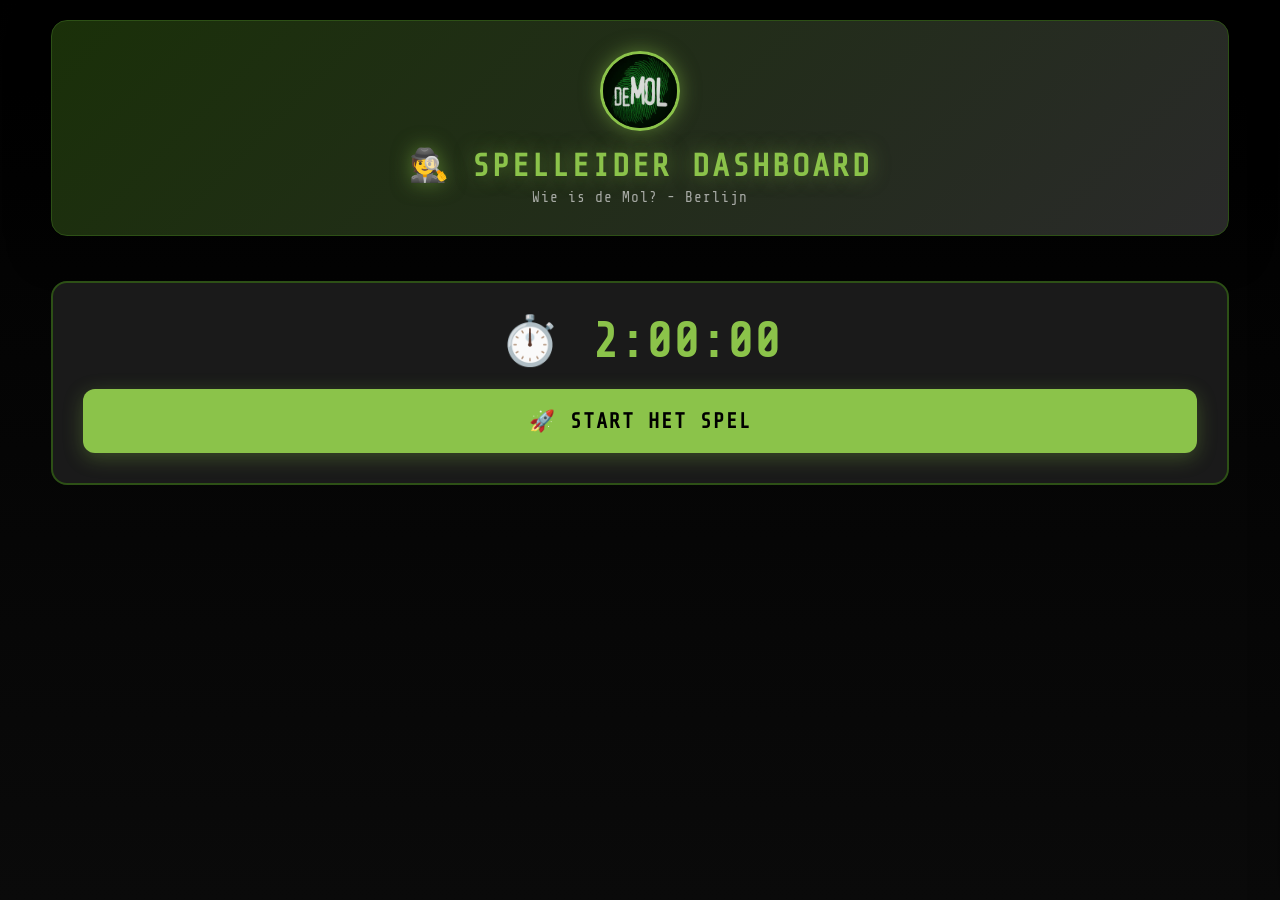
==== commit 87004026: "Add files via upload" ====
--- a/admin.html
+++ b/admin.html
@@ -473,7 +473,21 @@
                     ${klaarVoorStart ? '<div style="background:#1a4a0a;color:#8bc34a;padding:8px 14px;border-radius:6px;font-weight:bold;font-size:0.85em;margin-bottom:12px;text-align:center;">🚀 KLAAR VOOR START</div>' : ''}
                     <div class="team-header">
                         <h3>${team.teamnaam}</h3>
-                        <span class="team-code">${team.teamcode}</span>
+                        <div style="display:flex;align-items:center;gap:8px;">
+                            <span class="team-code">${team.teamcode}</span>
+                            <button onclick="openAdminChat('${team.teamcode}','${team.teamnaam}')" style="
+                                position:relative;background:#1a1a1a;border:1px solid #444;border-radius:8px;
+                                color:#e0e0e0;font-size:1.1em;padding:6px 10px;cursor:pointer;
+                                width:auto;min-width:0;margin:0;letter-spacing:0;text-transform:none;">
+                                💬
+                                <span id="chat-badge-${team.teamcode}" class="hidden" style="
+                                    position:absolute;top:-6px;right:-6px;
+                                    background:#d32f2f;color:#fff;border-radius:50%;
+                                    width:18px;height:18px;font-size:0.65em;
+                                    display:flex;align-items:center;justify-content:center;
+                                    font-weight:bold;">0</span>
+                            </button>
+                        </div>
                     </div>
                     <div class="team-info">
                         <div class="leden-sectie">
@@ -565,7 +579,8 @@
         // Start dashboard updates
         window.onload = function() {
             updateDashboard();
-            dashboardInterval = setInterval(updateDashboard, 10000); // Update elke 10 seconden
+            dashboardInterval = setInterval(updateDashboard, 10000);
+            setInterval(updateChatBadges, 6000); // Chat badges elke 6s bijwerken
         };
     </script>
 
@@ -576,7 +591,7 @@
 
         #teams-container {
             display: grid;
-            grid-template-columns: repeat(5, 1fr);
+            grid-template-columns: repeat(3, 1fr);
             gap: 15px;
             max-width: 100%;
             margin: 0 auto;
@@ -898,5 +913,164 @@
             }, 3000);
         }
     </script>
+    <!-- Chat drawer (rechts) -->
+    <div id="admin-chat-panel" style="
+        position: fixed; top: 0; right: -420px; width: 400px; height: 100vh;
+        background: #111; border-left: 2px solid #2D5016;
+        display: flex; flex-direction: column; z-index: 9000;
+        transition: right 0.3s ease; box-shadow: -8px 0 30px rgba(0,0,0,0.6);">
+        <!-- Header -->
+        <div style="padding: 20px; border-bottom: 1px solid #2D5016; display: flex; justify-content: space-between; align-items: center; flex-shrink: 0; background: #1a1a1a;">
+            <div>
+                <div style="color: #8bc34a; font-weight: bold; font-size: 1.1em;">💬 Chat</div>
+                <div id="admin-chat-teamnaam" style="color: #999; font-size: 0.85em;"></div>
+            </div>
+            <button onclick="sluitAdminChat()" style="
+                background: transparent; border: 1px solid #444; color: #999;
+                font-size: 1.2em; cursor: pointer; border-radius: 8px;
+                padding: 6px 12px; width: auto; min-width: 0; margin: 0; letter-spacing: 0;">✕</button>
+        </div>
+        <!-- Berichten -->
+        <div id="admin-chat-berichten" style="flex: 1; overflow-y: auto; padding: 16px; display: flex; flex-direction: column; gap: 10px;">
+            <p style="color: #555; text-align: center; font-size: 0.9em; margin-top: 20px;">Geen berichten.</p>
+        </div>
+        <!-- Input -->
+        <div style="padding: 14px 16px; border-top: 1px solid #2D5016; background: #1a1a1a; flex-shrink: 0;">
+            <div style="display: flex; gap: 10px;">
+                <textarea id="admin-chat-invoer" rows="2" placeholder="Antwoord aan team..." maxlength="300"
+                    style="flex: 1; padding: 10px 14px; background: #111; border: 1px solid #2D5016;
+                    border-radius: 8px; color: #e0e0e0; font-size: 0.95em; resize: none;
+                    font-family: 'Share Tech Mono', monospace; width: auto; margin: 0;"></textarea>
+                <button onclick="verstuurAdminAntwoord()" style="
+                    width: 50px; min-width: 0; padding: 10px; margin: 0;
+                    background: #2D5016; border: 1px solid #8bc34a; border-radius: 8px;
+                    color: #8bc34a; font-size: 1.3em; cursor: pointer; letter-spacing: 0;
+                    align-self: stretch;">➤</button>
+            </div>
+        </div>
+    </div>
+
+    <!-- Overlay achter chat drawer -->
+    <div id="admin-chat-overlay" onclick="sluitAdminChat()" style="
+        display: none; position: fixed; inset: 0;
+        background: rgba(0,0,0,0.4); z-index: 8999;"></div>
+
+    <script>
+        let adminChatHuidigTeam = null;
+        let adminChatHuidigNaam = null;
+        let adminChatInterval = null;
+
+        function openAdminChat(teamcode, teamnaam) {
+            adminChatHuidigTeam = teamcode;
+            adminChatHuidigNaam = teamnaam;
+
+            document.getElementById('admin-chat-teamnaam').textContent = teamnaam;
+            document.getElementById('admin-chat-panel').style.right = '0';
+            document.getElementById('admin-chat-overlay').style.display = 'block';
+
+            laadAdminChatBerichten();
+
+            if (adminChatInterval) clearInterval(adminChatInterval);
+            adminChatInterval = setInterval(laadAdminChatBerichten, 5000);
+
+            document.getElementById('admin-chat-invoer').focus();
+        }
+
+        function sluitAdminChat() {
+            document.getElementById('admin-chat-panel').style.right = '-420px';
+            document.getElementById('admin-chat-overlay').style.display = 'none';
+            if (adminChatInterval) clearInterval(adminChatInterval);
+            adminChatInterval = null;
+            adminChatHuidigTeam = null;
+        }
+
+        async function laadAdminChatBerichten() {
+            if (!adminChatHuidigTeam) return;
+            const data = await apiCall('getAdminChat');
+            if (!data || !data.chat) return;
+
+            const teamChat = data.chat[adminChatHuidigTeam];
+            const berichten = teamChat ? teamChat.berichten : [];
+
+            const container = document.getElementById('admin-chat-berichten');
+            if (berichten.length === 0) {
+                container.innerHTML = '<p style="color: #555; text-align: center; font-size: 0.9em; margin-top: 20px;">Geen berichten.</p>';
+                return;
+            }
+
+            // Bewaar scroll positie — scroll naar beneden alleen als al onderaan
+            const wasOnderaan = container.scrollTop + container.clientHeight >= container.scrollHeight - 20;
+
+            container.innerHTML = berichten.map(b => {
+                const isSpelleider = b.richting === 'SPELLEIDER';
+                const tijd = b.timestamp ? new Date(b.timestamp).toLocaleTimeString('nl-NL', { hour: '2-digit', minute: '2-digit' }) : '';
+                return `
+                    <div style="display: flex; flex-direction: column; align-items: ${isSpelleider ? 'flex-end' : 'flex-start'};">
+                        <div style="
+                            max-width: 82%; padding: 10px 14px;
+                            border-radius: ${isSpelleider ? '14px 14px 4px 14px' : '14px 14px 14px 4px'};
+                            background: ${isSpelleider ? '#2D5016' : '#2a2a2a'};
+                            color: ${isSpelleider ? '#c8e6a0' : '#e0e0e0'};
+                            border: 1px solid ${isSpelleider ? '#8bc34a' : '#444'};
+                            font-size: 0.9em; line-height: 1.4;">
+                            ${!isSpelleider ? '<span style="color:#8bc34a;font-size:0.8em;display:block;margin-bottom:3px;">👥 Team</span>' : ''}
+                            ${b.bericht}
+                        </div>
+                        <span style="color: #555; font-size: 0.75em; margin-top: 3px;">${tijd}</span>
+                    </div>`;
+            }).join('');
+
+            if (wasOnderaan) container.scrollTop = container.scrollHeight;
+
+            // Markeer berichten als gelezen
+            await apiCall('markAdminChatGelezen', { teamcode: adminChatHuidigTeam }, 'POST');
+            // Badge van dit team leegmaken
+            const badge = document.getElementById('chat-badge-' + adminChatHuidigTeam);
+            if (badge) badge.classList.add('hidden');
+        }
+
+        async function verstuurAdminAntwoord() {
+            const invoer = document.getElementById('admin-chat-invoer');
+            const bericht = invoer.value.trim();
+            if (!bericht || !adminChatHuidigTeam) return;
+
+            invoer.value = '';
+            invoer.disabled = true;
+
+            const result = await apiCall('beantwoordChat', {
+                teamcode: adminChatHuidigTeam,
+                bericht
+            }, 'POST');
+
+            invoer.disabled = false;
+            invoer.focus();
+
+            if (result && result.success) {
+                await laadAdminChatBerichten();
+            } else {
+                toonToast('Bericht kon niet worden verzonden.', 'error');
+            }
+        }
+
+        // Bijwerken van chat badges zonder de hele kaarten te herbouwen
+        async function updateChatBadges() {
+            const data = await apiCall('getAdminChat');
+            if (!data || !data.chat) return;
+
+            Object.entries(data.chat).forEach(([teamcode, chatData]) => {
+                const badge = document.getElementById('chat-badge-' + teamcode);
+                if (!badge) return;
+
+                const ongelezen = chatData.ongelezenVanTeam || 0;
+                if (ongelezen > 0 && adminChatHuidigTeam !== teamcode) {
+                    badge.textContent = ongelezen;
+                    badge.classList.remove('hidden');
+                    badge.style.display = 'flex';
+                } else {
+                    badge.classList.add('hidden');
+                }
+            });
+        }
+    </script>
 </body>
 </html>
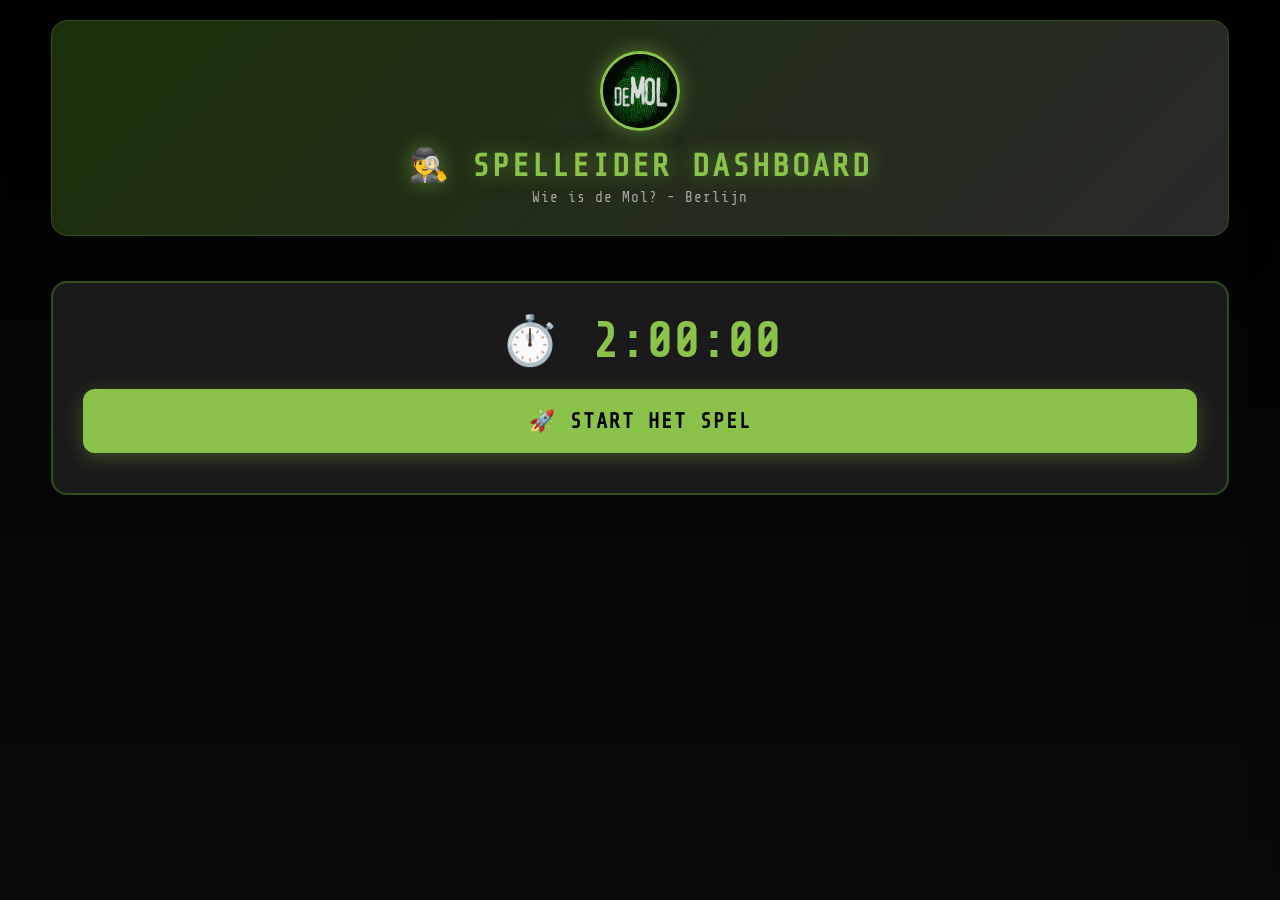
==== commit 3c72bca4: "Add files via upload" ====
--- a/admin.html
+++ b/admin.html
@@ -38,7 +38,10 @@
                     ⏱️ <span id="dashboard-timer-tekst">2:00:00</span>
                 </div>
                 <button id="start-spel-btn" onclick="bevestigStart()" class="start-btn">🚀 START HET SPEL</button>
-                <button id="stop-spel-btn" onclick="bevestigStop()" class="stop-btn" style="display:none;">🛑 STOP HET SPEL</button>
+                <div style="display:flex; gap:10px; margin-top:10px;">
+                    <button id="stop-spel-btn" onclick="bevestigStop()" class="stop-btn" style="display:none; flex:2;">🛑 STOP HET SPEL</button>
+                    <button id="pauze-spel-btn" onclick="pauzeSpel()" class="stop-btn" style="display:none; flex:1; background:#ff9800; font-size:1em;">⏸️ PAUZE</button>
+                </div>
             </div>
 
             <!-- Teams overzicht -->
@@ -240,6 +243,15 @@
             }
         }
 
+        async function pauzeSpel() {
+            const result = await apiCall('stopSpel', { reden: '⏸️ Pauze — wacht op de spelleider.' }, 'POST');
+            if (result && result.success) {
+                updateDashboard();
+            } else {
+                alert('❌ Fout bij pauzeren. Probeer opnieuw.');
+            }
+        }
+
         async function hervatSpel() {
             document.getElementById('hervat-overlay').classList.remove('hidden');
         }
@@ -311,6 +323,7 @@
                 document.getElementById('spel-gestopt-sectie').style.display = 'none';
                 document.getElementById('start-spel-btn').style.display = 'none';
                 document.getElementById('stop-spel-btn').style.display = 'block';
+                document.getElementById('pauze-spel-btn').style.display = 'block';
                 
                 if (data.startTijd && !timerInterval) {
                     const startDatum = new Date(data.startTijd).getTime();
@@ -323,6 +336,7 @@
                 gestoptSectie.style.display = 'block';
                 document.getElementById('start-spel-btn').style.display = 'none';
                 document.getElementById('stop-spel-btn').style.display = 'none';
+                document.getElementById('pauze-spel-btn').style.display = 'none';
 
                 const isEindstand = data.stopReden && (
                     data.stopReden.includes('Een team is klaar') ||
@@ -371,6 +385,7 @@
                 document.getElementById('spel-gestopt-sectie').style.display = 'none';
                 document.getElementById('start-spel-btn').style.display = 'block';
                 document.getElementById('stop-spel-btn').style.display = 'none';
+                document.getElementById('pauze-spel-btn').style.display = 'none';
                 
                 if (timerInterval) {
                     clearInterval(timerInterval);
